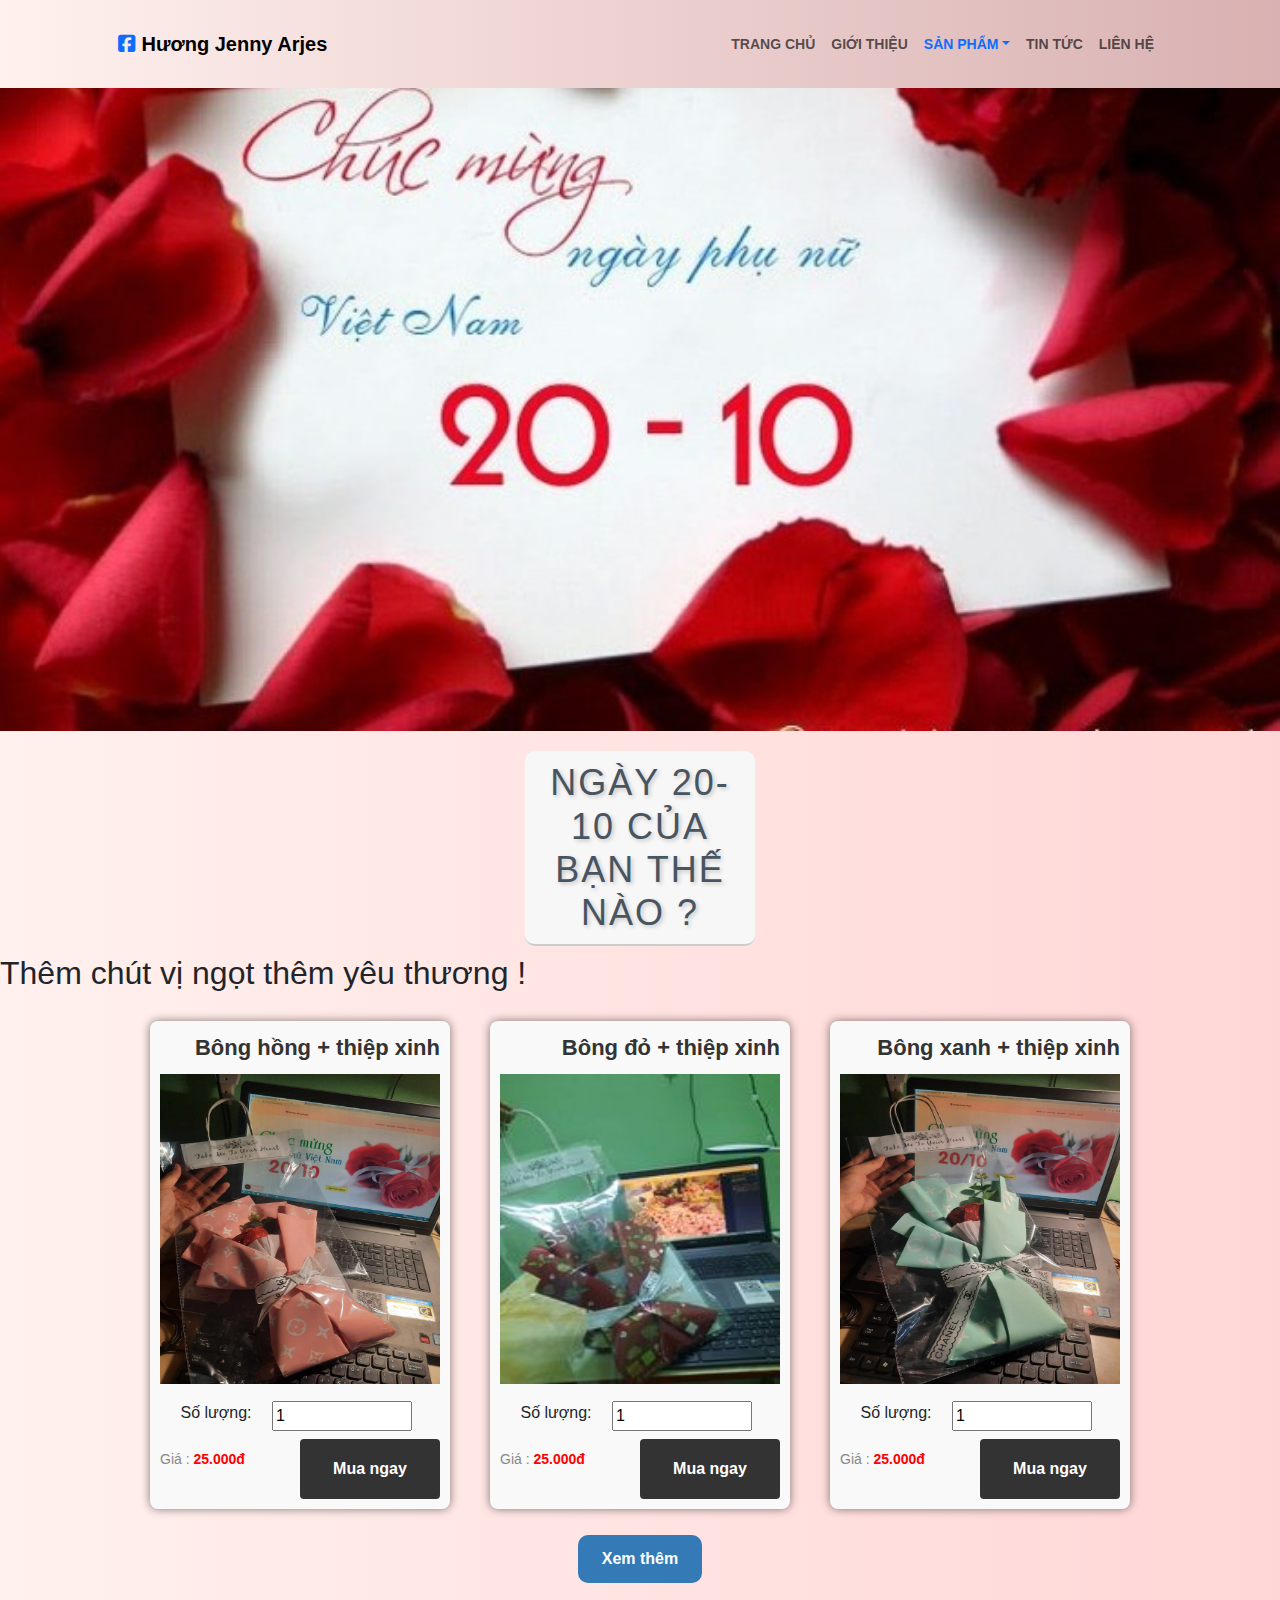
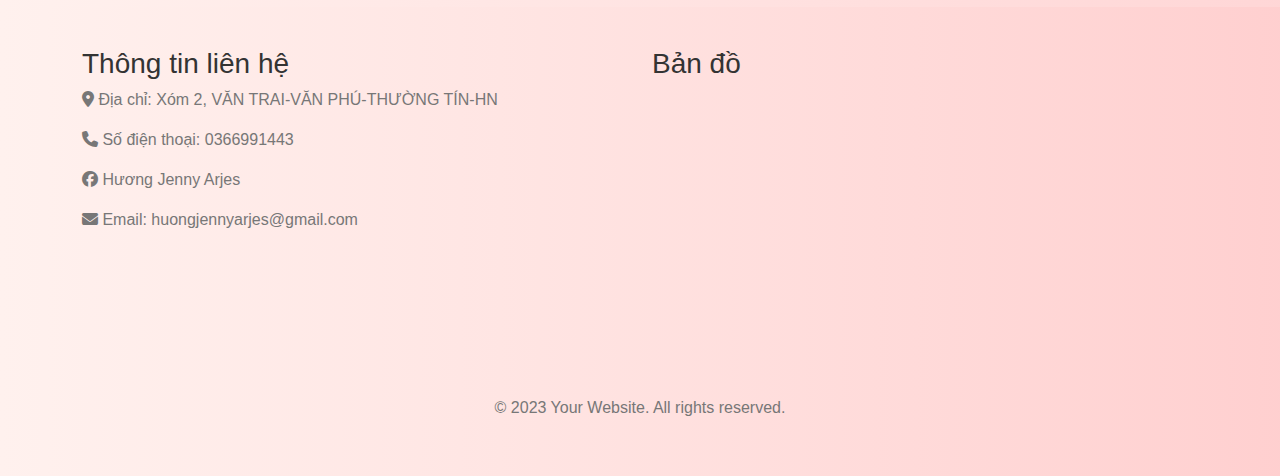
==== day2010.html @ d870cfa7 "fix" ====
<!DOCTYPE html>
<html lang="en">

<head>
    <meta charset="UTF-8">
    <meta name="viewport" content="width=device-width, initial-scale=1.0">
    <title>20-10</title>
    <link rel="stylesheet" href="https://cdnjs.cloudflare.com/ajax/libs/font-awesome/6.4.2/css/all.min.css">
    <link rel="stylesheet" href="DoDung.css">
    <link rel="stylesheet" href="day2010.css">
    <link rel="preconnect" href="https://fonts.googleapis.com" />
    <link rel="preconnect" href="https://fonts.gstatic.com" crossorigin />
    <link
        href="https://fonts.googleapis.com/css2?family=Plus+Jakarta+Sans:wght@100;200;300;400;500;600;700;800;900&amp;display=swap"
        rel="stylesheet" />
    <link href="https://cdn.jsdelivr.net/npm/bootstrap-icons@1.8.1/font/bootstrap-icons.css" rel="stylesheet" />
    <link rel="stylesheet" href="https://cdnjs.cloudflare.com/ajax/libs/font-awesome/6.4.2/css/all.min.css">
    <link rel="stylesheet" href="https://cdn.jsdelivr.net/npm/bootstrap@5.3.0/dist/css/bootstrap.min.css">
    <script src="https://cdn.jsdelivr.net/npm/bootstrap@5.3.0/dist/js/bootstrap.bundle.min.js"></script>
    <script src="https://code.jquery.com/jquery-3.7.1.js"></script>
    <link rel="stylesheet" href="index.css">
    <link rel="stylesheet" href="DoDung.css">
</head>

<body style="background: linear-gradient(to left, #ffceced3, #fff1ee);">
    <div class="container-fluid">
        <div class="header fixed-top">
            <nav class="navbar navbar-expand-lg navbar-light bg-dark py-3">
                <div class="container px-5 py-2">
                    <a class="navbar-brand" href="">
                        <span class="fw-bolder"><i class="fa-brands fa-square-facebook text-primary"></i> Hương Jenny
                            Arjes</span>
                    </a>

                    <button id="navbar-toggler" class="navbar-toggler " type="button" data-bs-toggle="collapse"
                        data-bs-target="#navbarSupportedContent" aria-controls="navbarSupportedContent"
                        aria-expanded="false" aria-label="Toggle navigation">
                        <i id="navbar-icon" class="fa-solid fa-bars"></i>
                    </button>

                    <div class="collapse navbar-collapse" id="navbarSupportedContent">
                        <ul class="navbar-nav ms-auto mb-2 mb-lg-0 small fw-bolder">
                            <li class="nav-item"><a class="nav-link " href="index.html">TRANG CHỦ</a></li>
                            <li class="nav-item"><a class="nav-link " href="#">GIỚI THIỆU</a></li>
                            <li class="nav-item dropdown">
                                <a class="nav-link dropdown-toggle text-primary" href="index.html" id="navbarDropdown"
                                    role="button" data-bs-toggle="dropdown" aria-expanded="false">SẢN PHẨM</a>
                                <ul class="dropdown-menu" aria-labelledby="navbarDropdown">
                                    <li><a class="dropdown-item" href="DoDung.html">ĐỒ DÙNG</a></li>
                                    <li><a class="dropdown-item" href="DoAn.html">ĐỒ ĂN</a></li>

                                </ul>
                            </li>
                            <li class="nav-item"><a class="nav-link " href="tintuc.html">TIN TỨC</a></li>
                            <li class="nav-item"><a class="nav-link " href="lienhe.html">LIÊN HỆ</a></li>
                        </ul>
                    </div>
                </div>
            </nav>
        </div>
    </div>
    </div>
    <!-- het navbar -->

    <div class="banner-do-dung">
        <img style="width: 100%; margin:0px 0 20px 0;" src="img/day20-10/banner20-10(2).jpg" alt="">
    </div>
    <!-- het banner  -->

    <h2 class="tieuDePageDoAn">
        <span>Ngày 20-10 của bạn thế nào ?</span>
    </h2>
    <h2 class="tieuDeNgayLe">
        Thêm chút vị ngọt thêm yêu thương !
    </h2>
    <div class="cacsp">

        <div class="sp">
            <div class="tensp">Bông <span class="color">hồng</span> + thiệp xinh</div>
            <div class="anhsp">
                <div class="image-container">
                    <img src="img/day20-10/hoa3.jpg" alt="">
                </div>
            </div>
            <div class="quantity">
                <span>Số lượng:</span> <input type="number" class="quantity-input" value="1" min="1">
            </div>
            <div class="giaVaMua">
                <div class="gia">
                   
                    <div class="giasp">Giá : <span>25.000đ</span></div>
                </div>
                <div class="buy" onclick="notifyShop(this.parentElement.parentElement)">Mua ngay</div>
            </div>
        </div>

        <div class="sp">
            <div class="tensp">Bông <span class="color2">đỏ</span> + thiệp xinh</div>
            <div class="anhsp">
                <div class="image-container">
                    <img src="img/day20-10/hoa2.jpg" alt="">
                </div>
            </div>
            <div class="quantity">
                <span>Số lượng:</span> <input type="number" class="quantity-input" value="1" min="1">
            </div>
            <div class="giaVaMua">
                <div class="gia">
                   
                    <div class="giasp">Giá : <span>25.000đ</span></div>
                </div>
                <div class="buy" onclick="notifyShop(this.parentElement.parentElement)">Mua ngay</div>
            </div>
        </div>
      
        <div class="sp">
            <div class="tensp">Bông <span class="color3">xanh</span> + thiệp xinh</div>
            <div class="anhsp">
                <div class="image-container">
                    <img src="img/day20-10/hoa4.jpg" alt="">
                </div>
            </div>
            <div class="quantity">
                <span>Số lượng:</span> <input type="number" class="quantity-input" value="1" min="1">
            </div>
            <div class="giaVaMua">
                <div class="gia">
                   
                    <div class="giasp">Giá : <span>25.000đ</span></div>
                </div>
                <div class="buy" onclick="notifyShop(this.parentElement.parentElement)">Mua ngay</div>
            </div>
        </div>
  

    </div>
    <!-- het cac san pham -->

    <div class="divBtn">
        <div class="btnXemThem">
            <button id="xemThem">Xem thêm</button>
        </div>
        <div class="btnAnBot">
            <button id="anBot">Ẩn bớt</button>
        </div>
    </div>
    <!-- het nut them ,bot san pham -->

    <footer class="footer mt-4">
        <div class="container">
            <div class="row">
                <div class="col-xs-12 col-sm-6 col-md-6">
                    <h3>Thông tin liên hệ</h3>
                    <p><i class="fa-solid fa-location-dot"></i> Địa chỉ: Xóm 2, VĂN TRAI-VĂN PHÚ-THƯỜNG TÍN-HN</p>
                    <p><i class="fa-solid fa-phone"></i> Số điện thoại: 0366991443</p>
                    <p><i class="fa-brands fa-facebook"></i> Hương Jenny Arjes</p>
                    <p><i class="fa-solid fa-envelope"></i> Email: huongjennyarjes@gmail.com</p>
                </div>
                <div class="col-xs-12 col-sm-6 col-md-6">
                    <h3>Bản đồ</h3>
                    <div id="map" class="embed-responsive embed-responsive-16by9 m-2">
                        <iframe style="width: 100%;"
                            src="https://www.google.com/maps/embed?pb=!1m18!1m12!1m3!1d5917.877409965012!2d105.85060805403701!3d20.87087696211937!2m3!1f0!2f0!3f0!3m2!1i1024!2i768!4f13.1!3m3!1m2!1s0x3135b3319110654b%3A0xbd334674f0a1ac15!2zWMOzbSAyIFbEg24gVHJhaQ!5e0!3m2!1svi!2s!4v1697257265157!5m2!1svi!2s"
                            width="380" height="200" style="border:0;" allowfullscreen="" loading="lazy"
                            referrerpolicy="no-referrer-when-downgrade" class="embed-responsive-item"></iframe>
                    </div>
                </div>
            </div>
            <div class="row">
                <div class="col-xs-12 col-sm-12 text-center">
                    <p>&copy; 2023 Your Website. All rights reserved.</p>
                </div>
            </div>
        </div>
    </footer>
    <!-- het footer -->

    <script src="INDEX.JS"></script>
    <script src="DoDung.js"></script>

</body>

</html>
---- DoDung.css ----
.header-doGiaDung {
    display: flex;
    justify-content: space-around;
    margin: 15px;
}

.cancel {
    background-color: rgb(7, 7, 7);
    padding: 5px 10px;
    border-radius: 10px;
}

.cancel a {
    text-decoration: none;
    color: white;
}

.tieuDePageDoGiaDung,
.tieuDePageDoAn {
    display: flex;
    justify-content: space-evenly;

}

.tieuDePageDoGiaDung span,
.tieuDePageDoAn span {
    width: 18%;
    text-align: center;
    font-family: "Arial", sans-serif;
    font-size: 36px;
    color: #485460;
    text-transform: uppercase;
    letter-spacing: 2px;
    text-shadow: 2px 2px 4px rgba(0, 0, 0, 0.2);
    margin: 0;
    padding: 10px;
    background-color: #f7f7f7;
    border-bottom: 2px solid #ccc;
    border-radius: 10px;
}

.fa-bars {
    position: relative;
}

a.chuyenTrang {
    display: none;
    position: absolute;
    width: 500%;
    top: 200%;
    right: 0%;
    text-decoration: none;
    background-color: #888;
    padding: 5px 10px;
    text-transform: lowercase;
    color: white;
    border-radius: 10px;
    cursor: pointer;
}
---- index.css ----
body {
    font-family: 'Segoe UI', Tahoma, Geneva, Verdana, sans-serif;
    margin: 0;
    padding: 0;
    box-sizing: border-box;
}

.navbar {
    position: fixed;
    width: 100%;
    top: 0;
    color: #000000;
    text-align: center;
    display: flex;
    justify-content: center;
    background: linear-gradient(to left, #ffceced3, #fff1ee);
}

.slide{
    position: relative;
}
.slide .buttonBuyNow a{
    position: absolute;
    color:#000000;
    font-weight: bolder;
    font-size: 20px;
    background-color: #FFD700;
    padding:10px 23px;
    border-radius: 10px;
    cursor: pointer;
    left:50%;
    bottom:50%;
    transform: translateX(-50%);
    text-decoration: none;
}


.banner {
    margin-top: 118px;
}

.banner img {
    width: 100%;
}

.tieuDeCacSpDangGiaoBan {
    text-transform: uppercase;
    font-weight: bolder;
    font-size: 25px;
    margin: 20px 20px 10px 20px;
    color: #e84118;
}

/* css san pham */
.cacsp {
    width: 100%;
    display: flex;
    justify-content: center;
    overflow: hidden;
    flex-wrap: wrap;
}

.sp {
    width: 300px;
    padding: 10px;
    margin: 20px;
    border-radius: 8px;
    background-color: #f9f9f9;
    box-shadow: 0 0 10px rgba(0, 0, 0, 0.5);
}

.tensp {
    font-size: 22px;
    font-weight: bolder;
    color: #333;
    margin-bottom: 10px;
    text-align: right;
}

.anhsp img {
    width: 100%;
    height: 310px;
    margin-bottom: 10px;
}

.giaVaMua {
    display: flex;
}

.gia {
    margin-top: 10px;
    width: 50%;
}

.giasp {
    font-size: 14px;
    color: #888;
    margin-bottom: 5px;
}

.giasp span {
    font-weight: bold;
    color: #f00;
}

.quantity {
    display: flex;
    width: 100%;
    margin: 0.2cm 0cm;
    text-align: center;
}

.quantity span {
    width: 40%;
}

.quantity input {
    width: 50%;
}

.buy {
    width: 50%;
    display: inline-block;
    padding: 10px 20px;
    /* background-color: #4CAF50; */
    background-color: #333;
    color: white;
    font-size: 16px;
    border: none;
    border-radius: 4px;
    transition: 0.4s;
    cursor: pointer;
    text-align: center;
    line-height: 40px;
    font-weight: bolder;
}

.buy:hover {
    background-color: #45a049;
}

/*het css san pham */

/* nut them , an sp */
#anBot {
    display: none;
}

.divBtn {
    margin-top: 6px;
    width: 100%;
    display: flex;
    justify-content: center;
}

.dodung a,
.doan a {
    text-decoration: none;
    color: white;
}

.divBtn button {
    display: inline-block;
    padding: 12px 24px;
    font-size: 16px;
    font-weight: bold;
    text-align: center;
    text-decoration: none;
    background-color: #337ab7;
    color: #fff;
    border: none;
    border-radius: 4px;
    cursor: pointer;
    transition: background-color 0.3s ease;
    border-radius: 10px;
}

/*het nut them , an sp */

/* footer */
.footer {
    background: linear-gradient(to left, #ffceced3, #fff1ee);
    padding: 40px 0;
}

.footer h3 {
    color: #333;
}

.footer p {
    color: #777;
}

#map {
    width: 100%;
    height: 300px;
}

/* het footer */



.contact-phone {
    background: #ffbbbb;
    display: flex;
    align-items: center;
    justify-content: center;
    padding: 8px 9px;
    border-radius: 10px;
    position: fixed;
    bottom: 10px;
    left: 20px;

}

.circle {
    background-color: rgb(0, 0, 0);
    color: white;
    width: 60px;
    height: 60px;
    border-radius: 50%;
    display: flex;
    align-items: center;
    justify-content: center;
    margin-right: 10px;
    animation: slideIn 1s infinite ease-in-out;
}

.sdt {
    color: white;
    font-size: 20px;
    font-weight: bold;
}

@keyframes slideIn {
    0% {
        transform: translateX(-100%);
        opacity: 0;
    }

    100% {
        transform: translateX(0);
        opacity: 1;
    }
}

/* het contact-phone */


.news img {
    width: 100%;
}
.news .date{
    display: flex;
    justify-content: space-between;
}
/* news */

.news .content{
    height:390px;
    padding:12px;
}

.date{
    color:grey;
    margin: 13px 10px;
}
---- DoDung.css ----
.header-doGiaDung {
    display: flex;
    justify-content: space-around;
    margin: 15px;
}

.cancel {
    background-color: rgb(7, 7, 7);
    padding: 5px 10px;
    border-radius: 10px;
}

.cancel a {
    text-decoration: none;
    color: white;
}

.tieuDePageDoGiaDung,
.tieuDePageDoAn {
    display: flex;
    justify-content: space-evenly;

}

.tieuDePageDoGiaDung span,
.tieuDePageDoAn span {
    width: 18%;
    text-align: center;
    font-family: "Arial", sans-serif;
    font-size: 36px;
    color: #485460;
    text-transform: uppercase;
    letter-spacing: 2px;
    text-shadow: 2px 2px 4px rgba(0, 0, 0, 0.2);
    margin: 0;
    padding: 10px;
    background-color: #f7f7f7;
    border-bottom: 2px solid #ccc;
    border-radius: 10px;
}

.fa-bars {
    position: relative;
}

a.chuyenTrang {
    display: none;
    position: absolute;
    width: 500%;
    top: 200%;
    right: 0%;
    text-decoration: none;
    background-color: #888;
    padding: 5px 10px;
    text-transform: lowercase;
    color: white;
    border-radius: 10px;
    cursor: pointer;
}
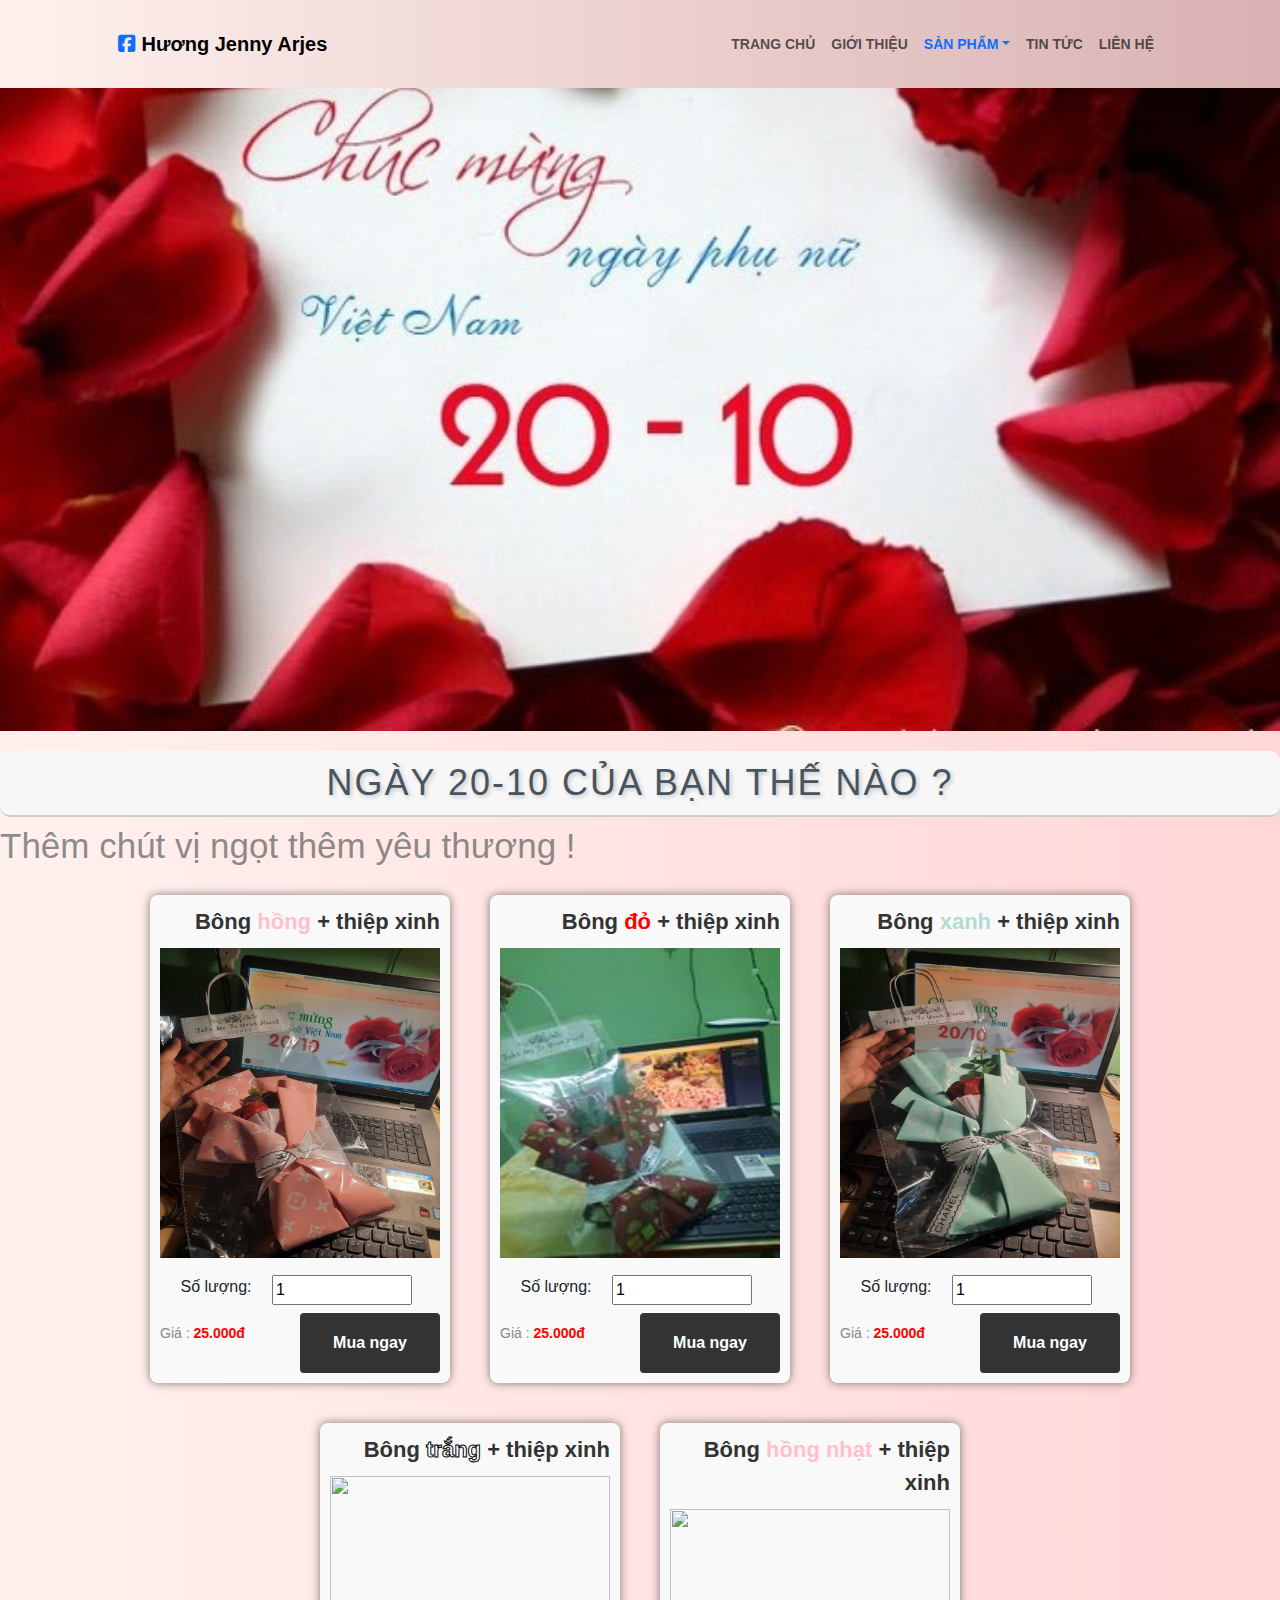
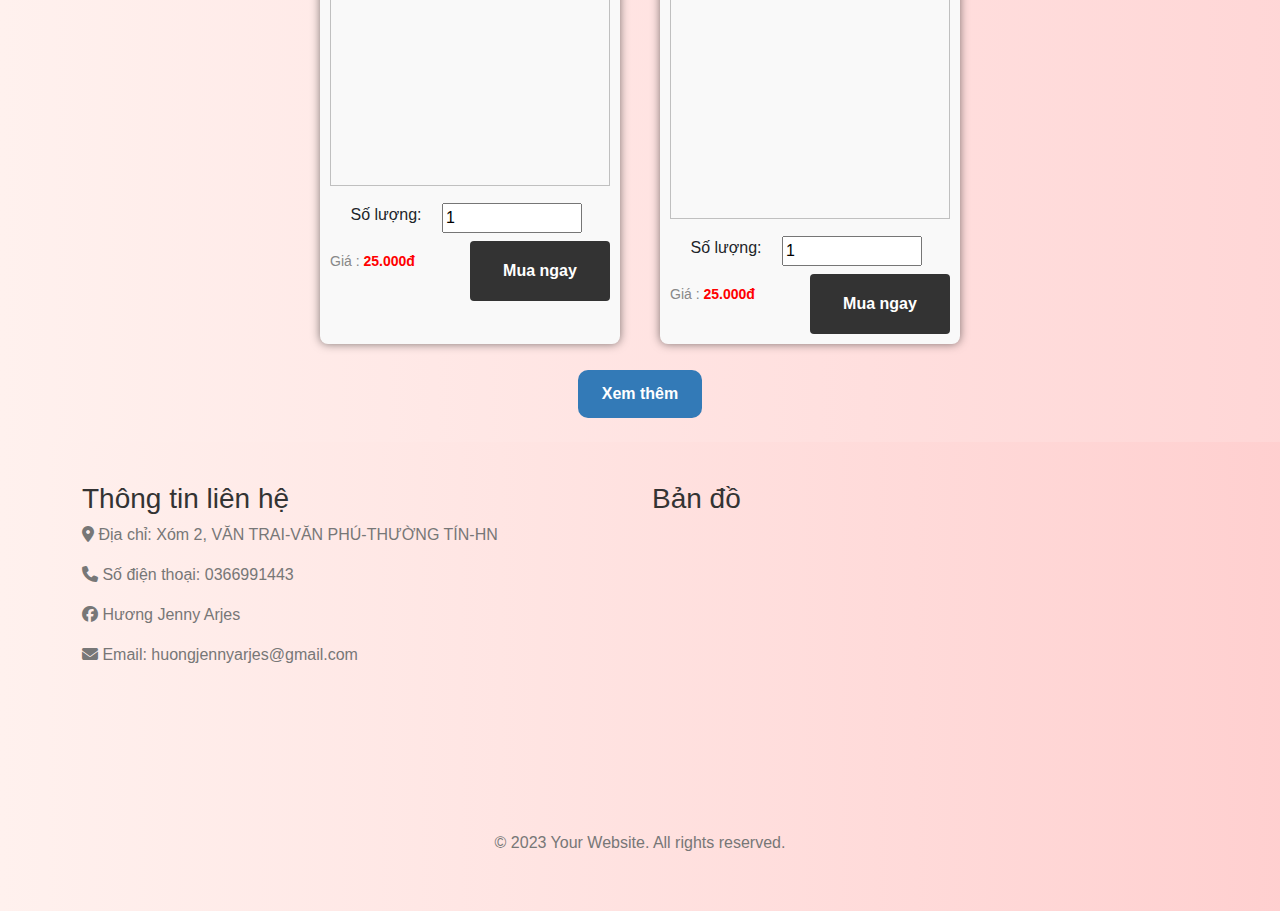
==== commit a796f37d: "fix" ====
--- a/day2010.html
+++ b/day2010.html
@@ -132,6 +132,44 @@
             </div>
         </div>
   
+        <div class="sp">
+            <div class="tensp">Bông <span class="color4">trắng</span> + thiệp xinh</div>
+            <div class="anhsp">
+                <div class="image-container">
+                    <img src="img/day20-10/hoa6.jpg" alt="">
+                </div>
+            </div>
+            <div class="quantity">
+                <span>Số lượng:</span> <input type="number" class="quantity-input" value="1" min="1">
+            </div>
+            <div class="giaVaMua">
+                <div class="gia">
+                   
+                    <div class="giasp">Giá : <span>25.000đ</span></div>
+                </div>
+                <div class="buy" onclick="notifyShop(this.parentElement.parentElement)">Mua ngay</div>
+            </div>
+        </div>
+  
+        <div class="sp">
+            <div class="tensp">Bông <span class="color">hồng nhạt</span> + thiệp xinh</div>
+            <div class="anhsp">
+                <div class="image-container">
+                    <img src="img/day20-10/hoa7.jpg" alt="">
+                </div>
+            </div>
+            <div class="quantity">
+                <span>Số lượng:</span> <input type="number" class="quantity-input" value="1" min="1">
+            </div>
+            <div class="giaVaMua">
+                <div class="gia">
+                   
+                    <div class="giasp">Giá : <span>25.000đ</span></div>
+                </div>
+                <div class="buy" onclick="notifyShop(this.parentElement.parentElement)">Mua ngay</div>
+            </div>
+        </div>
+  
 
     </div>
     <!-- het cac san pham -->
--- a/DoDung.css
+++ b/DoDung.css
@@ -24,7 +24,7 @@
 
 .tieuDePageDoGiaDung span,
 .tieuDePageDoAn span {
-    width: 18%;
+    width: 100%;
     text-align: center;
     font-family: "Arial", sans-serif;
     font-size: 36px;
--- a/day2010.css
+++ b/day2010.css
@@ -0,0 +1,26 @@
+.tensp .color{
+    color:pink;
+}
+.tensp .color2{
+    color:red
+}
+.tensp .color3{
+    color:rgba(123, 196, 180, 0.568);
+}
+.color4 {
+    color: white;
+    -webkit-text-stroke: 1px black;
+    -webkit-text-fill-color: white;
+  }
+
+.tieuDeNgayLe{
+    font-size:35px;
+    color:#555555ab;
+}
+
+  
+@media screen and (max-width:444px){
+    .tieuDeNgayLe{
+        font-size: 23px;
+}
+}
--- a/index.css
+++ b/index.css
@@ -23,13 +23,13 @@
     position: absolute;
     color:#000000;
     font-weight: bolder;
-    font-size: 20px;
+    font-size: 25px;
     background-color: #FFD700;
-    padding:10px 23px;
+    padding:10px 28px;
     border-radius: 10px;
     cursor: pointer;
     left:50%;
-    bottom:50%;
+    bottom:20%;
     transform: translateX(-50%);
     text-decoration: none;
 }
@@ -264,4 +264,69 @@
 .date{
     color:grey;
     margin: 13px 10px;
+}
+
+
+.fa-arrow-up {
+    position: fixed;
+    bottom: 10px;
+    right: 20px;
+    background: linear-gradient(to left, #ffceced3, #fff1ee);
+    padding: 15px;
+    border-radius: 50%;
+    color: #000000;
+  }
+  /* het arrow up */
+
+
+  @media screen and (max-width:444px){
+    .slide{
+        position: relative;
+    }
+    .slide .buttonBuyNow a{
+        position: absolute;
+        color:#000000;
+        font-weight: bolder;
+        font-size: 16px;
+        background-color: #FFD700;
+        padding:6px 11px;
+        border-radius: 5px;
+        cursor: pointer;
+        left:50%;
+        bottom:6%;
+        transform: translateX(-50%);
+        text-decoration: none;
+    }
+
+    .contact-phone {
+        background: #ffbbbb;
+        display: flex;
+        align-items: center;
+        justify-content: center;
+        padding: 5px 8px;
+        border-radius: 10px;
+        position: fixed;
+        bottom: 10px;
+        left: 20px;
+    
+    }
+    
+    .circle {
+        background-color: rgb(0, 0, 0);
+        color: white;
+        width: 35px;
+        height: 35px;
+        border-radius: 50%;
+        display: flex;
+        align-items: center;
+        justify-content: center;
+        margin-right: 10px;
+        animation: slideIn 1s infinite ease-in-out;
+    }
+    
+    .sdt {
+        color: white;
+        font-size: 16px;
+        font-weight: bold;
+    }
 }--- a/DoDung.css
+++ b/DoDung.css
@@ -24,7 +24,7 @@
 
 .tieuDePageDoGiaDung span,
 .tieuDePageDoAn span {
-    width: 18%;
+    width: 100%;
     text-align: center;
     font-family: "Arial", sans-serif;
     font-size: 36px;
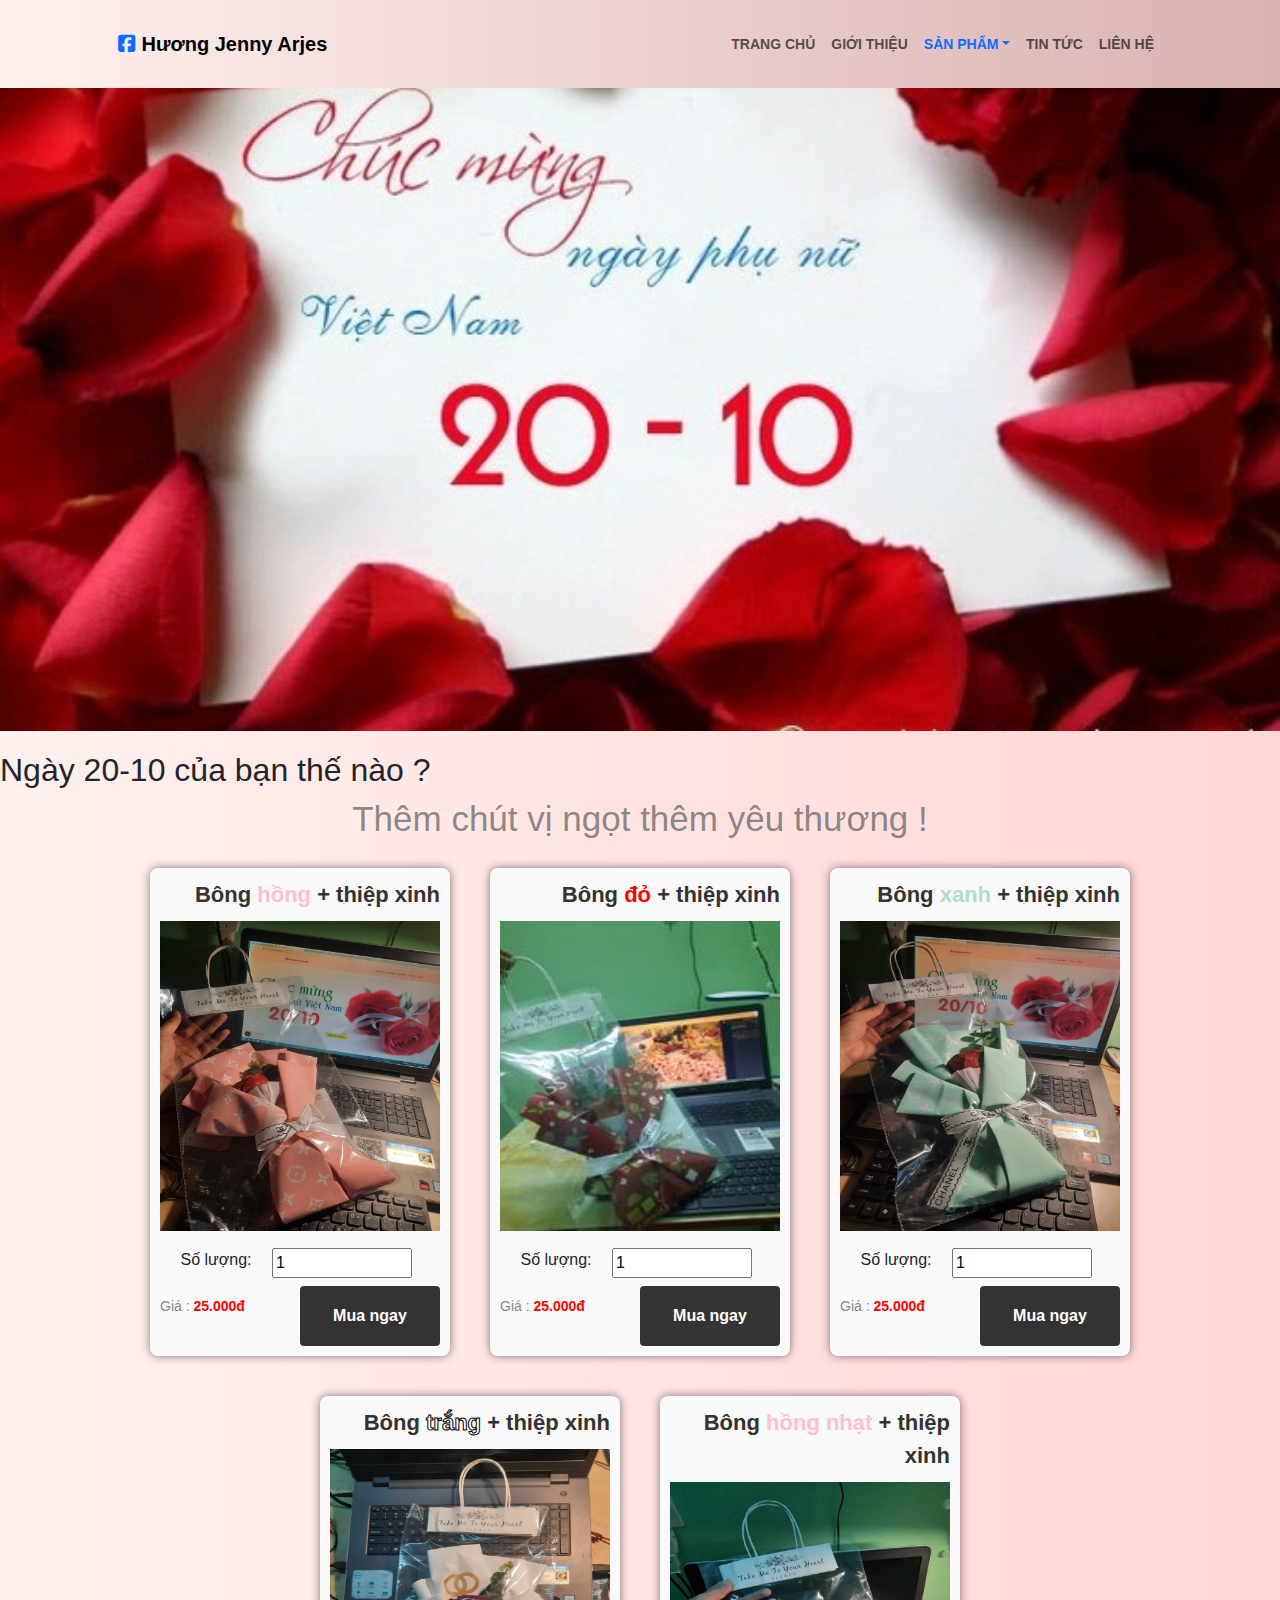
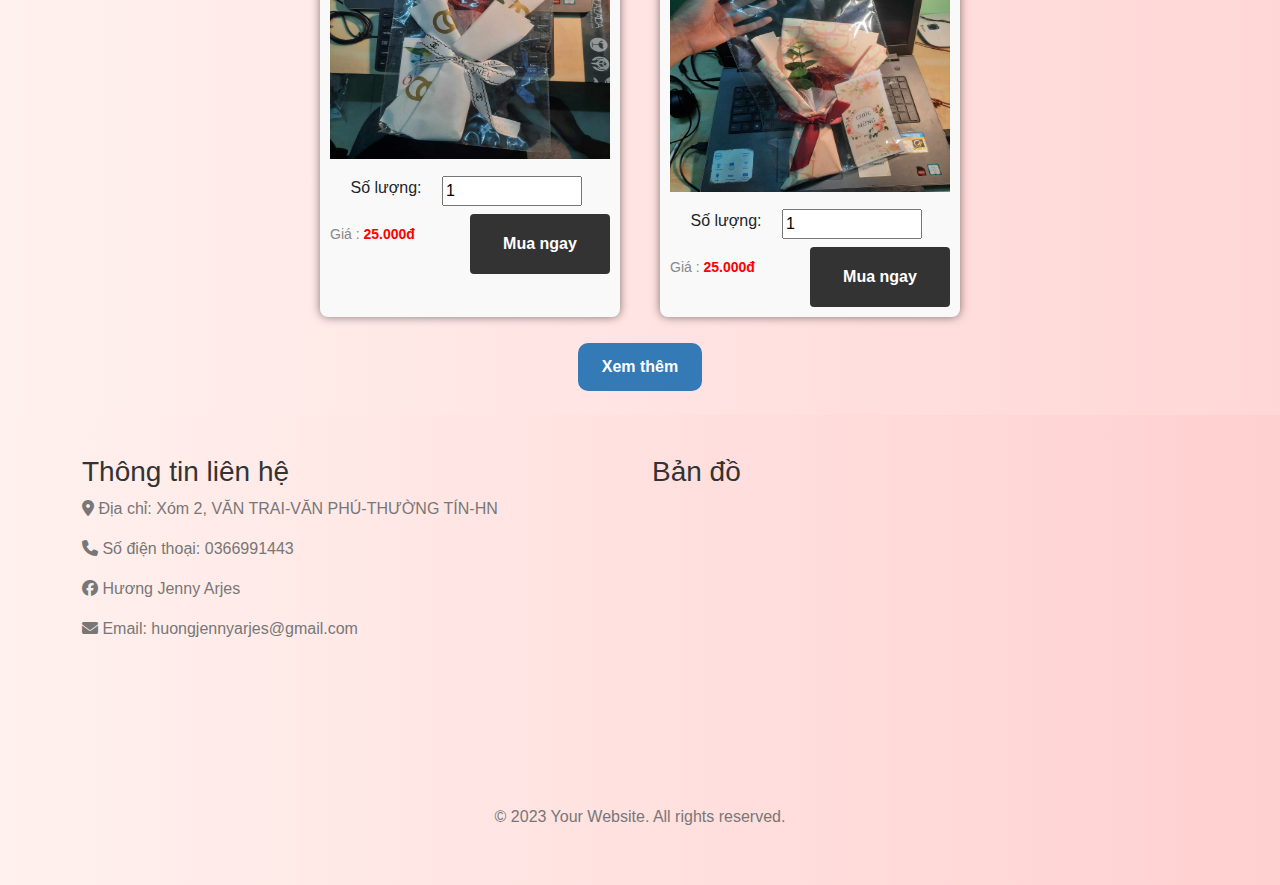
==== commit 01f58b9b: "fix" ====
--- a/day2010.html
+++ b/day2010.html
@@ -67,10 +67,10 @@
     </div>
     <!-- het banner  -->
 
-    <h2 class="tieuDePageDoAn">
+    <h2 class="tieuDePage2010">
         <span>Ngày 20-10 của bạn thế nào ?</span>
     </h2>
-    <h2 class="tieuDeNgayLe">
+    <h2 class="tieuDeNgayLe text-center">
         Thêm chút vị ngọt thêm yêu thương !
     </h2>
     <div class="cacsp">
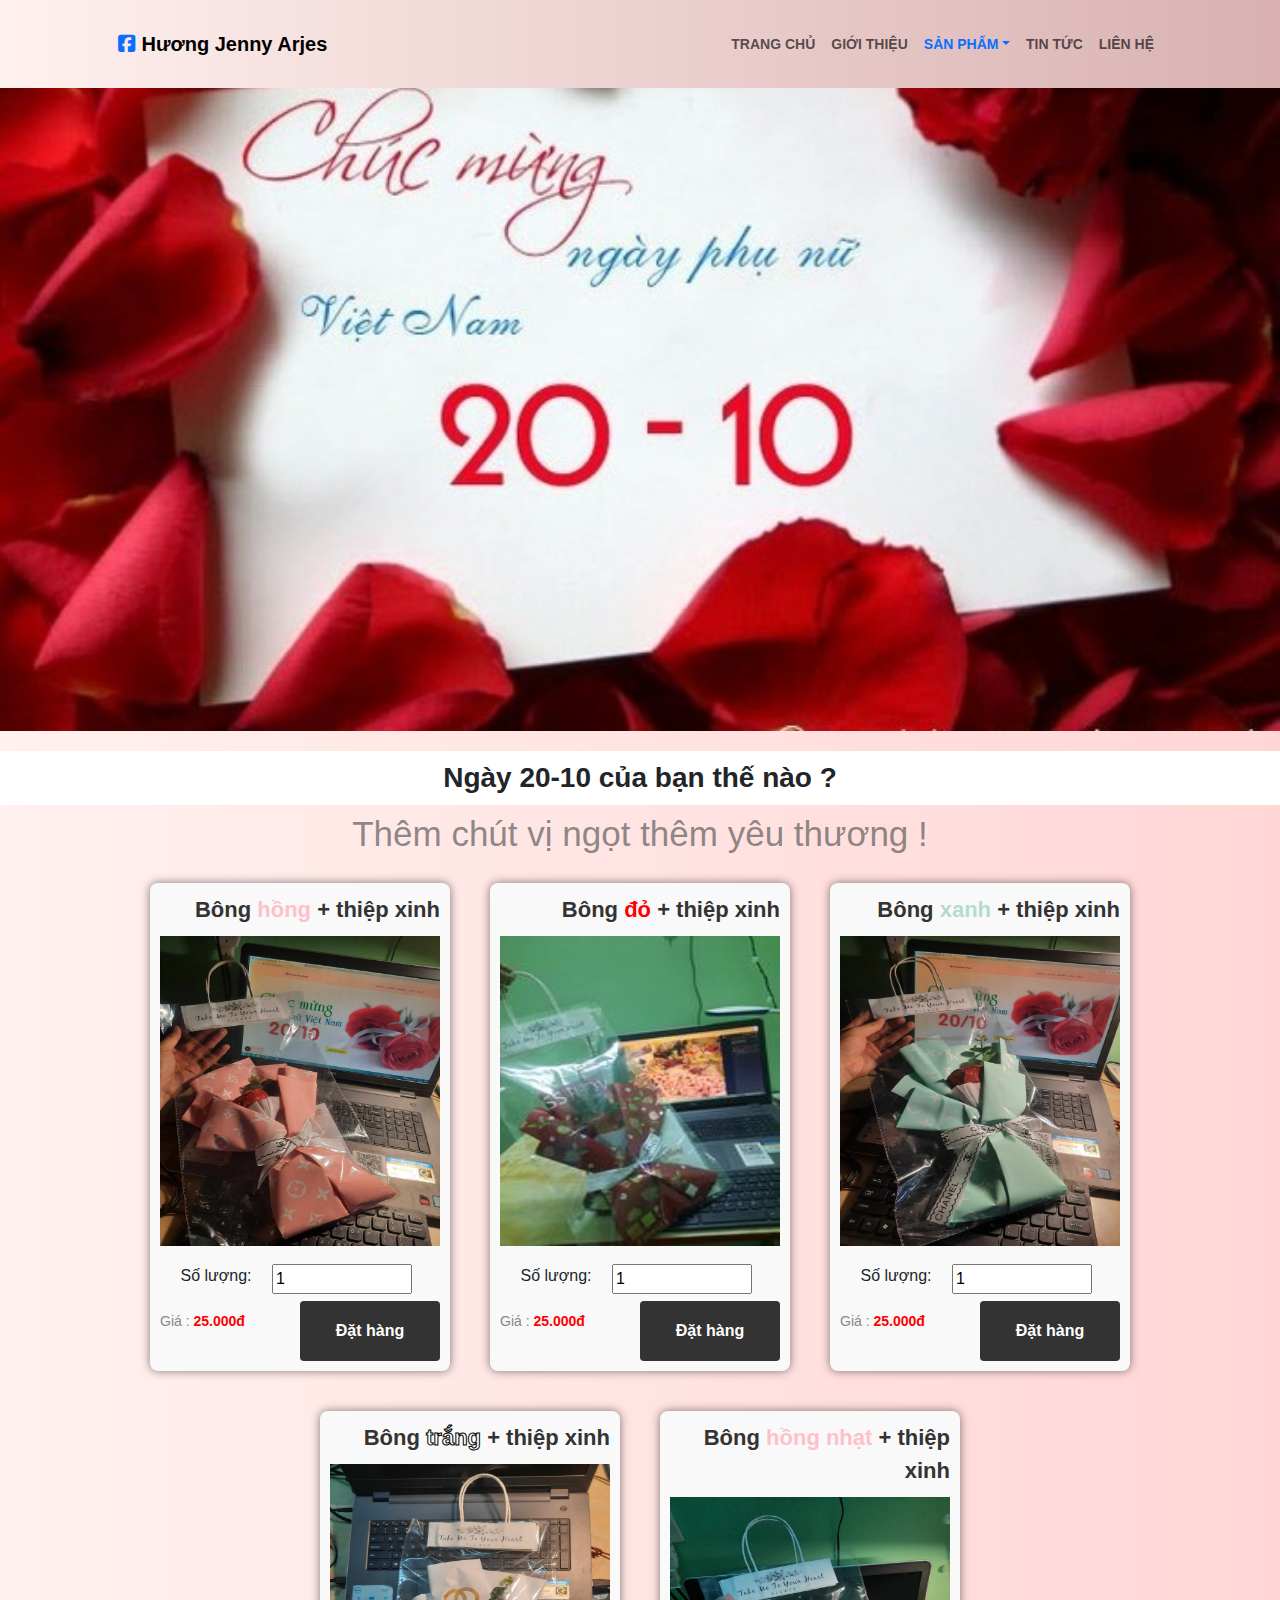
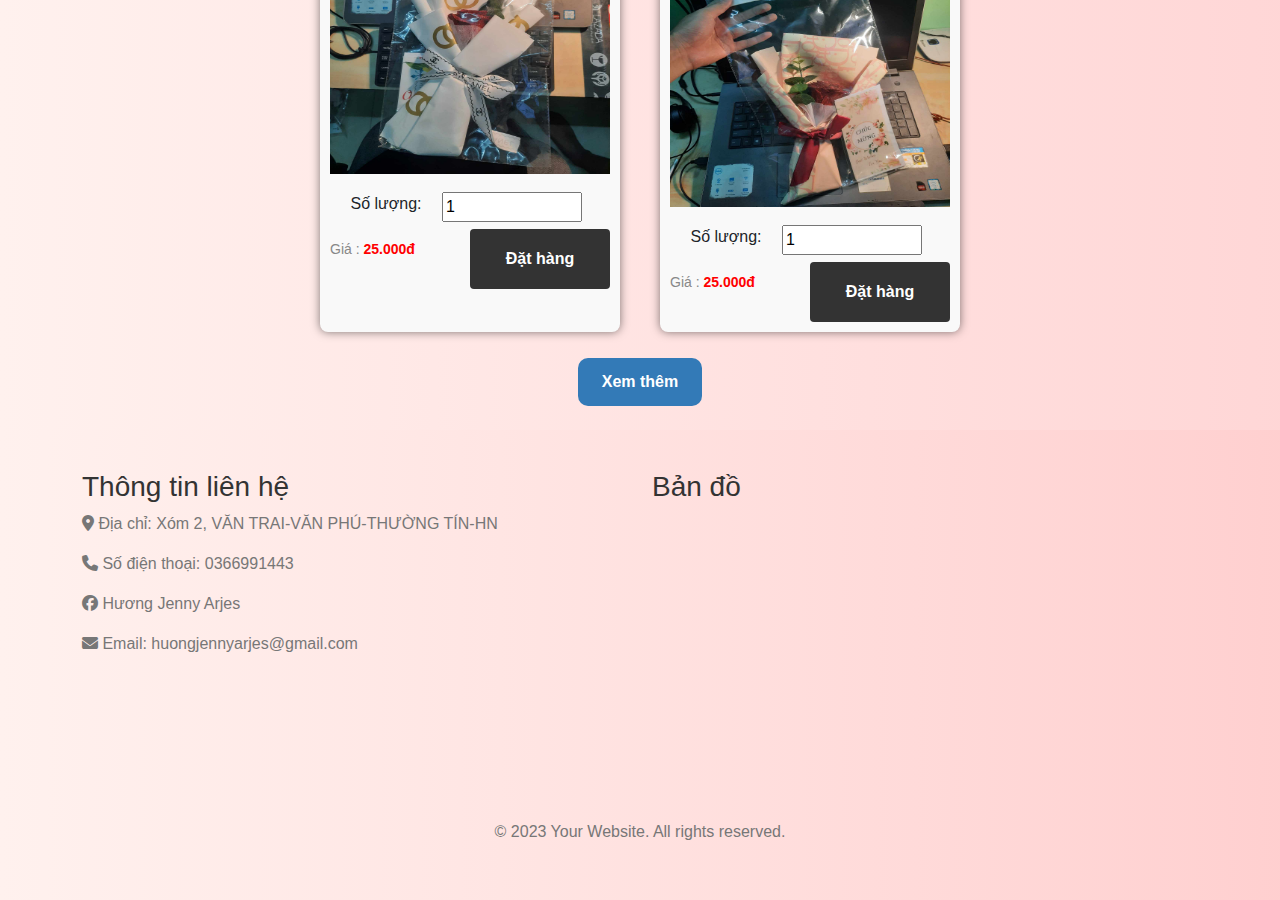
==== commit 283d2374: "fix" ====
--- a/day2010.html
+++ b/day2010.html
@@ -90,7 +90,7 @@
                    
                     <div class="giasp">Giá : <span>25.000đ</span></div>
                 </div>
-                <div class="buy" onclick="notifyShop(this.parentElement.parentElement)">Mua ngay</div>
+                <div class="buy" onclick="notifyShop(this.parentElement.parentElement)">Đặt hàng</div>
             </div>
         </div>
 
@@ -109,7 +109,7 @@
                    
                     <div class="giasp">Giá : <span>25.000đ</span></div>
                 </div>
-                <div class="buy" onclick="notifyShop(this.parentElement.parentElement)">Mua ngay</div>
+                <div class="buy" onclick="notifyShop(this.parentElement.parentElement)">Đặt hàng</div>
             </div>
         </div>
       
@@ -128,7 +128,7 @@
                    
                     <div class="giasp">Giá : <span>25.000đ</span></div>
                 </div>
-                <div class="buy" onclick="notifyShop(this.parentElement.parentElement)">Mua ngay</div>
+                <div class="buy" onclick="notifyShop(this.parentElement.parentElement)">Đặt hàng</div>
             </div>
         </div>
   
@@ -147,7 +147,7 @@
                    
                     <div class="giasp">Giá : <span>25.000đ</span></div>
                 </div>
-                <div class="buy" onclick="notifyShop(this.parentElement.parentElement)">Mua ngay</div>
+                <div class="buy" onclick="notifyShop(this.parentElement.parentElement)">Đặt hàng</div>
             </div>
         </div>
   
@@ -166,7 +166,7 @@
                    
                     <div class="giasp">Giá : <span>25.000đ</span></div>
                 </div>
-                <div class="buy" onclick="notifyShop(this.parentElement.parentElement)">Mua ngay</div>
+                <div class="buy" onclick="notifyShop(this.parentElement.parentElement)">Đặt hàng</div>
             </div>
         </div>
   
--- a/day2010.css
+++ b/day2010.css
@@ -12,7 +12,13 @@
     -webkit-text-stroke: 1px black;
     -webkit-text-fill-color: white;
   }
-
+  .tieuDePage2010{
+    font-size: 28px;
+    background-color: white;
+    padding: 10px 18px;
+    text-align: center;
+    font-weight: bolder;
+}
 .tieuDeNgayLe{
     font-size:35px;
     color:#555555ab;
@@ -23,4 +29,12 @@
     .tieuDeNgayLe{
         font-size: 23px;
 }
+.tieuDePage2010{
+    font-size: 23px;
+    background-color: white;
+    padding: 10px 18px;
+    text-align: center;
+    font-weight: bolder;
 }
+
+}
